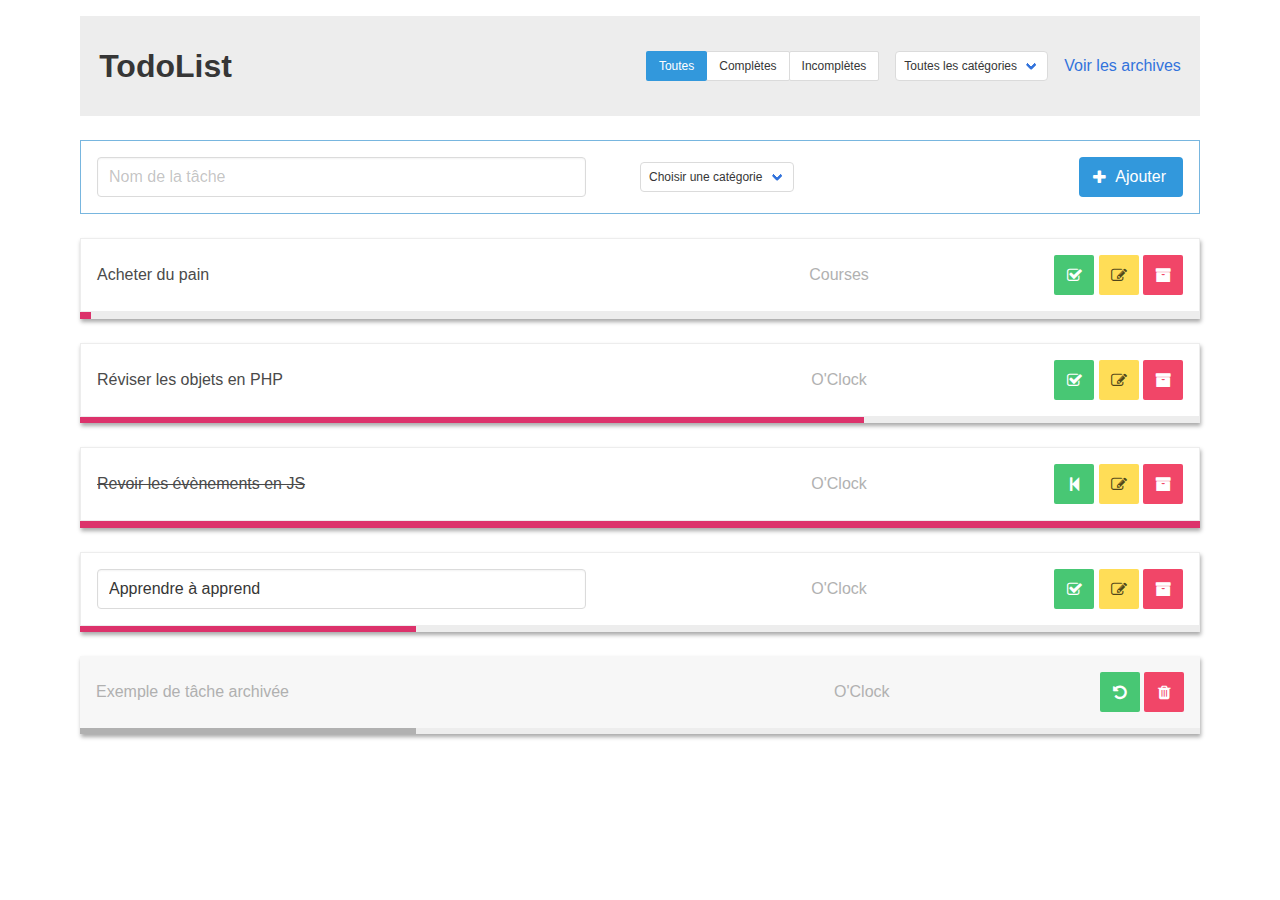
==== index.html @ 3dd72382 "fin atelier interactions, tache non ajoutée" ====
<!DOCTYPE html>
<html lang="fr">

<head>
    <meta charset="UTF-8" />
    <meta name="viewport" content="width=device-width, initial-scale=1.0" />
    <meta http-equiv="X-UA-Compatible" content="ie=edge" />
    <title>TodoList</title>
    <link rel="stylesheet" href="assets/css/font-awesome.css" />
    <link rel="stylesheet" href="assets/css/bulma.css" />
    <link rel="stylesheet" href="assets/css/style.css" />
</head>

<body>
    <div class="container">
        <header class="header">
            <div class="logo">
                <a href=".">
                    <h1 class="logo__title title is-3">TodoList</h1>
                </a>
            </div>
            <div class="filters">
                <div class="filters__task filters__task--completion buttons are-small has-addons">
                    <button class="filters__choice button is-info is-selected">Toutes</button>
                    <button class="filters__choice button">Complètes</button>
                    <button class="filters__choice button">Incomplètes</button>
                </div>
                <div class="filters__task filters__task--category select is-small">
                    <select class="filters__choice">
                        <option>Toutes les catégories</option>
                        <option>Courses</option>
                        <option>O'Clock</option>
                        <option>Projet Professionnel</option>
                    </select>
                </div>
                <div class="filters__task filters__task--archived">
                    <a class="filters__choice" href="#">Voir les archives</a>
                </div>
            </div>
        </header>


        <main>

            <div class="task task--add">
                <form method="POST">
                    <div class="task__content">
                        <div class="task__name">
                            <p class="task__name-display"></p>
                            <input class="task__name-edit input" type="text" placeholder="Nom de la tâche"
                                name="name" />
                        </div>
                        <div class="task__category">
                            <div class="select is-small">
                                <select>
                                    <option>Choisir une catégorie</option>
                                    <option>Courses</option>
                                    <option>O'Clock</option>
                                    <option>Projet Professionnel</option>
                                </select>
                            </div>
                        </div>
                        <div class="task__buttons">
                            <button class="task__button task__button--add button is-info">
                                <span class="icon is-small">
                                    <i class="fa fa-plus"></i>
                                </span>
                                <span>
                                    Ajouter
                                </span>
                            </button>
                        </div>
                    </div>
                </form>
            </div>


            <div class="tasks">

                <div class="task task--todo" data-category="Courses">
                    <div class="task__content">
                        <div class="task__name">
                            <p class="task__name-display">Acheter du pain</p>
                            <input class="task__name-edit input" type="text" value="Acheter du pain"
                                placeholder="Nom de la tâche" name="name" />
                        </div>
                        <div class="task__category">
                            <p>Courses</p>
                        </div>
                        <div class="task__buttons">
                            <button class="task__button task__button--incomplete button is-success is-small">
                                <span class="icon is-small">
                                    <i class="fa fa-step-backward"></i>
                                </span>
                            </button>
                            <button class="task__button task__button--desarchive button is-success is-small">
                                <span class="icon is-small">
                                    <i class="fa fa-undo"></i>
                                </span>
                            </button>
                            <button class="task__button task__button--validate button is-success is-small">
                                <span class="icon is-small">
                                    <i class="fa fa-check-square-o"></i>
                                </span>
                            </button>
                            <button class="task__button task__button--modify button is-warning is-small">
                                <span class="icon is-small">
                                    <i class="fa fa-pencil-square-o"></i>
                                </span>
                            </button>
                            <button class="task__button task__button--archive button is-danger is-small">
                                <span class="icon is-small">
                                    <i class="fa fa-archive"></i>
                                </span>
                            </button>
                            <button class="task__button task__button--delete button is-danger is-small">
                                <span class="icon is-small">
                                    <i class="fa fa-trash"></i>
                                </span>
                            </button>
                        </div>
                    </div>
                    <div class="progress-bar">
                        <div class="progress-bar__level" style="width:1%"></div>
                    </div>
                </div>

                <div class="task task--todo" data-category="O'Clock">
                    <div class="task__content">
                        <div class="task__name">
                            <p class="task__name-display">Réviser les objets en PHP</p>
                            <input class="task__name-edit input" type="text" value="Réviser les objets en PHP"
                                placeholder="Nom de la tâche" name="name" />
                        </div>
                        <div class="task__category">
                            <p>O'Clock</p>
                        </div>
                        <div class="task__buttons">
                            <button class="task__button task__button--incomplete button is-success is-small">
                                <span class="icon is-small">
                                    <i class="fa fa-step-backward"></i>
                                </span>
                            </button>
                            <button class="task__button task__button--desarchive button is-success is-small">
                                <span class="icon is-small">
                                    <i class="fa fa-undo"></i>
                                </span>
                            </button>
                            <button class="task__button task__button--validate button is-success is-small">
                                <span class="icon is-small">
                                    <i class="fa fa-check-square-o"></i>
                                </span>
                            </button>
                            <button class="task__button task__button--modify button is-warning is-small">
                                <span class="icon is-small">
                                    <i class="fa fa-pencil-square-o"></i>
                                </span>
                            </button>
                            <button class="task__button task__button--archive button is-danger is-small">
                                <span class="icon is-small">
                                    <i class="fa fa-archive"></i>
                                </span>
                            </button>
                            <button class="task__button task__button--delete button is-danger is-small">
                                <span class="icon is-small">
                                    <i class="fa fa-trash"></i>
                                </span>
                            </button>
                        </div>
                    </div>
                    <div class="progress-bar">
                        <div class="progress-bar__level" style="width:70%"></div>
                    </div>
                </div>

                <div class="task task--complete" data-category="O'Clock">
                    <div class="task__content">
                        <div class="task__name">
                            <p class="task__name-display">Revoir les évènements en JS</p>
                            <input class="task__name-edit input" type="text" value="Revoir les évènements en JS"
                                placeholder="Nom de la tâche" name="name" />
                        </div>
                        <div class="task__category">
                            <p>O'Clock</p>
                        </div>
                        <div class="task__buttons">
                            <button class="task__button task__button--incomplete button is-success is-small">
                                <span class="icon is-small">
                                    <i class="fa fa-step-backward"></i>
                                </span>
                            </button>
                            <button class="task__button task__button--desarchive button is-success is-small">
                                <span class="icon is-small">
                                    <i class="fa fa-undo"></i>
                                </span>
                            </button>
                            <button class="task__button task__button--validate button is-success is-small">
                                <span class="icon is-small">
                                    <i class="fa fa-check-square-o"></i>
                                </span>
                            </button>
                            <button class="task__button task__button--modify button is-warning is-small">
                                <span class="icon is-small">
                                    <i class="fa fa-pencil-square-o"></i>
                                </span>
                            </button>
                            <button class="task__button task__button--archive button is-danger is-small">
                                <span class="icon is-small">
                                    <i class="fa fa-archive"></i>
                                </span>
                            </button>
                            <button class="task__button task__button--delete button is-danger is-small">
                                <span class="icon is-small">
                                    <i class="fa fa-trash"></i>
                                </span>
                            </button>
                        </div>
                    </div>
                    <div class="progress-bar">
                        <div class="progress-bar__level" style="width:100%"></div>
                    </div>
                </div>

                <div class="task task--edit" data-category="O'Clock">
                    <div class="task__content">
                        <div class="task__name">
                            <p class="task__name-display">Apprendre à apprend</p>
                            <input class="task__name-edit input" type="text" value="Apprendre à apprend" name="name" />
                        </div>
                        <div class="task__category">
                            <p>O'Clock</p>
                        </div>
                        <div class="task__buttons">
                            <button class="task__button task__button--incomplete button is-success is-small">
                                <span class="icon is-small">
                                    <i class="fa fa-step-backward"></i>
                                </span>
                            </button>
                            <button class="task__button task__button--desarchive button is-success is-small">
                                <span class="icon is-small">
                                    <i class="fa fa-undo"></i>
                                </span>
                            </button>
                            <button class="task__button task__button--validate button is-success is-small">
                                <span class="icon is-small">
                                    <i class="fa fa-check-square-o"></i>
                                </span>
                            </button>
                            <button class="task__button task__button--modify button is-warning is-small">
                                <span class="icon is-small">
                                    <i class="fa fa-pencil-square-o"></i>
                                </span>
                            </button>
                            <button class="task__button task__button--archive button is-danger is-small">
                                <span class="icon is-small">
                                    <i class="fa fa-archive"></i>
                                </span>
                            </button>
                            <button class="task__button task__button--delete button is-danger is-small">
                                <span class="icon is-small">
                                    <i class="fa fa-trash"></i>
                                </span>
                            </button>
                        </div>
                    </div>
                    <div class="progress-bar">
                        <div class="progress-bar__level" style="width:30%"></div>
                    </div>
                </div>

                <div class="task task--archive" data-category="O'Clock">
                    <div class="task__content">
                        <div class="task__name">
                            <p class="task__name-display">Exemple de tâche archivée</p>
                            <input class="task__name-edit input" type="text" value="Exemple de tâche archivée"
                                placeholder="Nom de la tâche" name="name" />
                        </div>
                        <div class="task__category">
                            <p>O'Clock</p>
                        </div>
                        <div class="task__buttons">
                            <button class="task__button task__button--incomplete button is-success is-small">
                                <span class="icon is-small">
                                    <i class="fa fa-step-backward"></i>
                                </span>
                            </button>
                            <button class="task__button task__button--desarchive button is-success is-small">
                                <span class="icon is-small">
                                    <i class="fa fa-undo"></i>
                                </span>
                            </button>
                            <button class="task__button task__button--validate button is-success is-small">
                                <span class="icon is-small">
                                    <i class="fa fa-check-square-o"></i>
                                </span>
                            </button>
                            <button class="task__button task__button--modify button is-warning is-small">
                                <span class="icon is-small">
                                    <i class="fa fa-pencil-square-o"></i>
                                </span>
                            </button>
                            <button class="task__button task__button--archive button is-danger is-small">
                                <span class="icon is-small">
                                    <i class="fa fa-archive"></i>
                                </span>
                            </button>
                            <button class="task__button task__button--delete button is-danger is-small">
                                <span class="icon is-small">
                                    <i class="fa fa-trash"></i>
                                </span>
                            </button>
                        </div>
                    </div>
                    <div class="progress-bar">
                        <div class="progress-bar__level" style="width:30%"></div>
                    </div>
                </div>

            </div>
        </main>
    </div>

    <script src="assets/js/app.js"></script>
    <script src="assets/js/components/tasksList.js"></script>
    <script src="assets/js/components/task.js"></script>
    <script src="assets/js/components/newTaskForm.js"></script>

</body>



<template id="newTask">

    <div class="task task--todo" data-category="#">
        <div class="task__content">
            <div class="task__name">
                <p class="task__name-display"></p>
                <input class="task__name-edit input" type="text" value="#"
                    placeholder="Nom de la tâche" name="name" />
            </div>
            <div class="task__category">
                <p></p>
            </div>
            <div class="task__buttons">
                <button class="task__button task__button--incomplete button is-success is-small">
                    <span class="icon is-small">
                        <i class="fa fa-step-backward"></i>
                    </span>
                </button>
                <button class="task__button task__button--desarchive button is-success is-small">
                    <span class="icon is-small">
                        <i class="fa fa-undo"></i>
                    </span>
                </button>
                <button class="task__button task__button--validate button is-success is-small">
                    <span class="icon is-small">
                        <i class="fa fa-check-square-o"></i>
                    </span>
                </button>
                <button class="task__button task__button--modify button is-warning is-small">
                    <span class="icon is-small">
                        <i class="fa fa-pencil-square-o"></i>
                    </span>
                </button>
                <button class="task__button task__button--archive button is-danger is-small">
                    <span class="icon is-small">
                        <i class="fa fa-archive"></i>
                    </span>
                </button>
                <button class="task__button task__button--delete button is-danger is-small">
                    <span class="icon is-small">
                        <i class="fa fa-trash"></i>
                    </span>
                </button>
            </div>
        </div>
        <div class="progress-bar">
            <div class="progress-bar__level" style="width:1%"></div>
        </div>
    </div>

</template>

</html>
---- assets/css/style.css ----
.container {
    padding: 0.5rem;
  }
  
  .header {
    background-color: #ededed;
    padding: 1.2rem;
  }
  
  .logo__title {
    margin-bottom: 0.5rem;
  }
  
  .filters__task--completion.buttons {
    margin-bottom: 0.5rem;
  }
  
  .filters__task--archived {
    margin-top: 1rem;
  }
  
  .task {
    margin: 1.5rem 0 0 0;
  }
  
  .task,
  .task__button.button,
  .task__name-edit {
    font-size: 0.8rem;
  }
  
  .task__content {
    padding: 0.5rem;
    border: solid 1px #ededed;
    display: flex;
    align-items: center;
    justify-content: space-between;
    flex-wrap: wrap;
  }

  .tasks .task{

    box-shadow: 1px 3px 4px rgb(170, 170, 170) ;
  }
  
  .task__name {
    font-weight: 400;
    width: 35%;
  }
  
  .task__name-edit {
    display: none;
  }
  
  .task__category {
    color: #b1b1b1;
  }
  
  .task__buttons {
    margin-left: 1rem;
  }
  
  .progress-bar {
    height: 0.4rem;
    background-color: #ededed;    
  }
  
  .progress-bar__level {
    height: 0.4rem;
    background-color: #dc326b;    
  }
  
  .task__button--desarchive,
  .task__button--incomplete,
  .task__button--delete {
    display: none;
  }
  
  .task--complete .task__name-display {
    text-decoration: line-through;
  }
  
  .task--complete .task__button--validate {
    display: none;
  }
  
  .task--complete .task__button--incomplete {
    display: inline-block;
  }
  
  .task--edit .task__name-display {
    display: none;
  }
  
  .task--edit .task__name-edit {
    display: block;
    width: 90%;
  }
  
  .task--archive .task__content {
    background-color: #f7f7f7;
    border: none;
  }
  
  .task--archive .task__name {
    color: hsl(0, 0%, 69%);
  }
  
  .task--archive .progress-bar__level {
    background-color: #b1b1b1;
  }
  
  .task--archive .task__button--validate,
  .task--archive .task__button--modify,
  .task--archive .task__button--archive {
    display: none;
  }
  
  .task--archive .task__button--desarchive,
  .task--archive .task__button--delete {
    display: inline-block;
  }
  
  .task--add .task__content {
    border-color: #78b6df;
  }
  
  .task--add .task__name {
    width: 100%;
  }
  
  .task--add .task__category {
    width: 100%;
    margin-top: 0.5rem;
  }
  
  .task--add .task__name-edit {
    display: block;
    width: 90%;
  }
  
  .task--add .task__buttons {
    margin: 0.5rem 0 0 0;
  }
  
  .task--add .task__button {
    font-size: 1rem;
  }
  
  @media screen and (min-width: 640px) {
    .container {
      padding: 1rem;
    }
  
    .task,
    .task__button.button,
    .task__name-edit {
      font-size: 0.9rem;
    }
  
    .task__content {
      padding: 1rem;
    }
  
    .task__name {
      font-size: 1rem;
    }
  
    .task--add .task__name {
      width: 50%;
    }
  
    .task--add .task__category {
      margin: 0;
      width: 30%;
    }
  
    .task--add .task__buttons {
      width: 20%;
      text-align: right;
      margin: 0;
    }
  }
  
  @media screen and (min-width: 800px) {
    .header {
      display: flex;
      justify-content: space-between;
      align-items: center;
    }
  
    .logo__title {
      margin-bottom: 0;
    }
    
    
    .filters {
      display: flex;
      justify-content: space-between;
      align-items: center;
    }
    
    .filters__task--completion,
    .filters__task--category {
      margin-right: 1rem;
    }
    
    .filters__task--archived {
      margin-top: 0;
    }
  
    .filters__task--completion {
      margin-bottom: 0;
      margin-top: 1rem;
    }
  
    .task,
    .task__button.button,
    .task__name-edit.input {
      font-size: 1rem;
    }
  
    .task__name {
      width: 50%;
    }
  
    .task__name-edit {
      width: 60%;
    }
  }
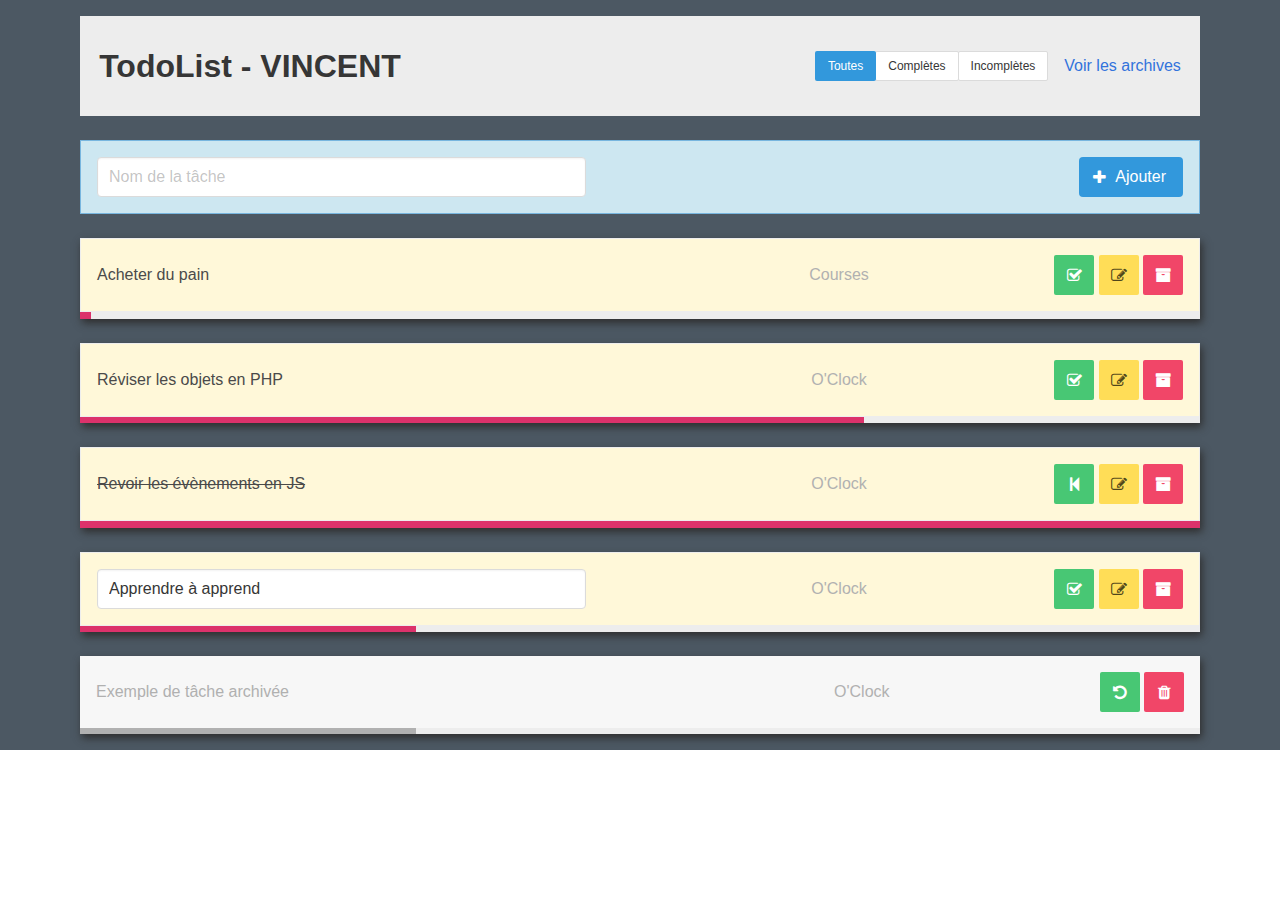
==== commit aa91d00f: "fin atelier E03, ajout du select catégories dans la nav OK" ====
--- a/index.html
+++ b/index.html
@@ -5,7 +5,7 @@
     <meta charset="UTF-8" />
     <meta name="viewport" content="width=device-width, initial-scale=1.0" />
     <meta http-equiv="X-UA-Compatible" content="ie=edge" />
-    <title>TodoList</title>
+    <title>TodoList - VINCENT</title>
     <link rel="stylesheet" href="assets/css/font-awesome.css" />
     <link rel="stylesheet" href="assets/css/bulma.css" />
     <link rel="stylesheet" href="assets/css/style.css" />
@@ -16,7 +16,7 @@
         <header class="header">
             <div class="logo">
                 <a href=".">
-                    <h1 class="logo__title title is-3">TodoList</h1>
+                    <h1 class="logo__title title is-3">TodoList - VINCENT</h1>
                 </a>
             </div>
             <div class="filters">
@@ -25,6 +25,9 @@
                     <button class="filters__choice button">Complètes</button>
                     <button class="filters__choice button">Incomplètes</button>
                 </div>
+
+                <form id="dataNav"></form>
+<!-- Menu déroulant des catégories
                 <div class="filters__task filters__task--category select is-small">
                     <select class="filters__choice">
                         <option>Toutes les catégories</option>
@@ -33,6 +36,7 @@
                         <option>Projet Professionnel</option>
                     </select>
                 </div>
+-->
                 <div class="filters__task filters__task--archived">
                     <a class="filters__choice" href="#">Voir les archives</a>
                 </div>
@@ -50,6 +54,9 @@
                             <input class="task__name-edit input" type="text" placeholder="Nom de la tâche"
                                 name="name" />
                         </div>
+               
+                        <form id="dataTask"></form>
+<!-- Menu déroulant des catégories
                         <div class="task__category">
                             <div class="select is-small">
                                 <select>
@@ -60,6 +67,7 @@
                                 </select>
                             </div>
                         </div>
+-->
                         <div class="task__buttons">
                             <button class="task__button task__button--add button is-info">
                                 <span class="icon is-small">
@@ -320,23 +328,15 @@
         </main>
     </div>
 
-    <script src="assets/js/app.js"></script>
-    <script src="assets/js/components/tasksList.js"></script>
-    <script src="assets/js/components/task.js"></script>
-    <script src="assets/js/components/newTaskForm.js"></script>
-
-</body>
-
-
-
-<template id="newTask">
-
-    <div class="task task--todo" data-category="#">
+<!-- Template utilisé pour la création d'une nouvelle tâche //-->
+<template id="task-template">
+
+    <div class="task task--todo" data-category="#Catégorie">
         <div class="task__content">
             <div class="task__name">
-                <p class="task__name-display"></p>
-                <input class="task__name-edit input" type="text" value="#"
-                    placeholder="Nom de la tâche" name="name" />
+                <p class="task__name-display">#Nouvelle tâche</p>
+                <input class="task__name-edit input" type="text" value="#Nouvelle tâche"
+                    placeholder="#Nouvelle tâche" name="name" />
             </div>
             <div class="task__category">
                 <p></p>
@@ -381,4 +381,11 @@
 
 </template>
 
+<script src="assets/js/app.js"></script>
+<script src="assets/js/components/categoriesList.js"></script>
+<script src="assets/js/components/taskForm.js"></script>
+<script src="assets/js/components/tasksList.js"></script>
+<script src="assets/js/components/task.js"></script>
+
+</body>
 </html>--- a/assets/css/style.css
+++ b/assets/css/style.css
@@ -1,4 +1,8 @@
-.container {
+  body {
+    background-color: #4c5863;
+  }
+  
+  .container {
     padding: 0.5rem;
   }
   
@@ -40,7 +44,8 @@
 
   .tasks .task{
 
-    box-shadow: 1px 3px 4px rgb(170, 170, 170) ;
+    box-shadow: 2px 4px 8px rgb(46, 46, 46) ;
+    background-color: #fff8d9;
   }
   
   .task__name {
@@ -123,6 +128,7 @@
   
   .task--add .task__content {
     border-color: #78b6df;
+    background-color: #cde7f1;
   }
   
   .task--add .task__name {
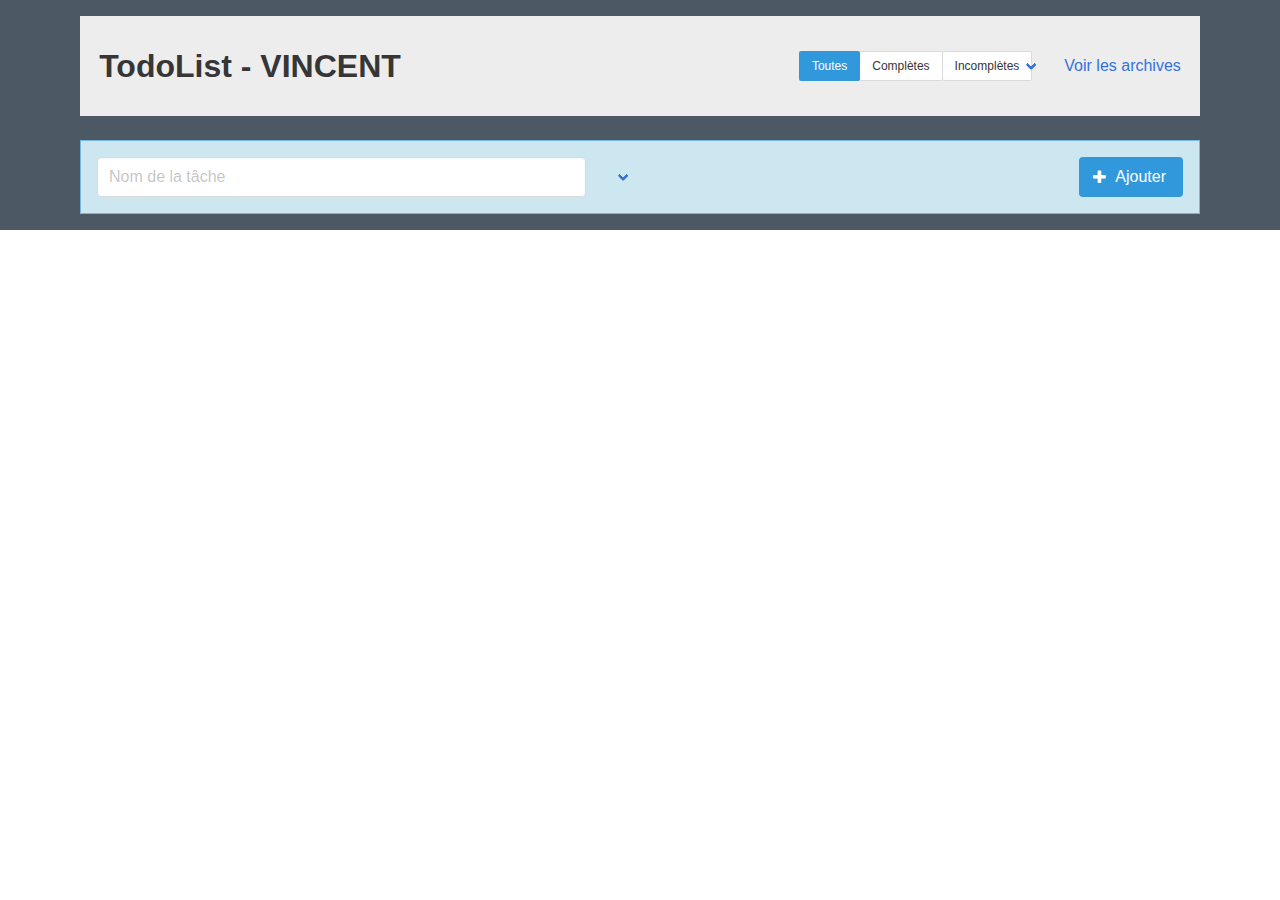
==== commit 783f9fd5: "correction atelier03" ====
--- a/index.html
+++ b/index.html
@@ -25,18 +25,15 @@
                     <button class="filters__choice button">Complètes</button>
                     <button class="filters__choice button">Incomplètes</button>
                 </div>
-
-                <form id="dataNav"></form>
-<!-- Menu déroulant des catégories
                 <div class="filters__task filters__task--category select is-small">
-                    <select class="filters__choice">
+                    <!--<select class="filters__choice">
                         <option>Toutes les catégories</option>
                         <option>Courses</option>
                         <option>O'Clock</option>
                         <option>Projet Professionnel</option>
-                    </select>
-                </div>
--->
+                    </select>-->
+                </div>
+
                 <div class="filters__task filters__task--archived">
                     <a class="filters__choice" href="#">Voir les archives</a>
                 </div>
@@ -54,20 +51,17 @@
                             <input class="task__name-edit input" type="text" placeholder="Nom de la tâche"
                                 name="name" />
                         </div>
-               
-                        <form id="dataTask"></form>
-<!-- Menu déroulant des catégories
                         <div class="task__category">
                             <div class="select is-small">
-                                <select>
+                                <!--<select>
                                     <option>Choisir une catégorie</option>
                                     <option>Courses</option>
                                     <option>O'Clock</option>
                                     <option>Projet Professionnel</option>
-                                </select>
+                                </select>-->
                             </div>
                         </div>
--->
+
                         <div class="task__buttons">
                             <button class="task__button task__button--add button is-info">
                                 <span class="icon is-small">
@@ -85,7 +79,7 @@
 
             <div class="tasks">
 
-                <div class="task task--todo" data-category="Courses">
+                <!-- <div class="task task--todo" data-category="Courses">
                     <div class="task__content">
                         <div class="task__name">
                             <p class="task__name-display">Acheter du pain</p>
@@ -322,70 +316,71 @@
                     <div class="progress-bar">
                         <div class="progress-bar__level" style="width:30%"></div>
                     </div>
-                </div>
+                </div> -->
 
             </div>
         </main>
     </div>
 
-<!-- Template utilisé pour la création d'une nouvelle tâche //-->
-<template id="task-template">
-
-    <div class="task task--todo" data-category="#Catégorie">
-        <div class="task__content">
-            <div class="task__name">
-                <p class="task__name-display">#Nouvelle tâche</p>
-                <input class="task__name-edit input" type="text" value="#Nouvelle tâche"
-                    placeholder="#Nouvelle tâche" name="name" />
-            </div>
-            <div class="task__category">
-                <p></p>
-            </div>
-            <div class="task__buttons">
-                <button class="task__button task__button--incomplete button is-success is-small">
-                    <span class="icon is-small">
-                        <i class="fa fa-step-backward"></i>
-                    </span>
-                </button>
-                <button class="task__button task__button--desarchive button is-success is-small">
-                    <span class="icon is-small">
-                        <i class="fa fa-undo"></i>
-                    </span>
-                </button>
-                <button class="task__button task__button--validate button is-success is-small">
-                    <span class="icon is-small">
-                        <i class="fa fa-check-square-o"></i>
-                    </span>
-                </button>
-                <button class="task__button task__button--modify button is-warning is-small">
-                    <span class="icon is-small">
-                        <i class="fa fa-pencil-square-o"></i>
-                    </span>
-                </button>
-                <button class="task__button task__button--archive button is-danger is-small">
-                    <span class="icon is-small">
-                        <i class="fa fa-archive"></i>
-                    </span>
-                </button>
-                <button class="task__button task__button--delete button is-danger is-small">
-                    <span class="icon is-small">
-                        <i class="fa fa-trash"></i>
-                    </span>
-                </button>
+    <!-- Template utilisé pour la création d'une nouvelle tâche //-->
+    <template id="task-template">
+
+        <div class="task task--todo" data-category="Catégorie">
+            <div class="task__content">
+                <div class="task__name">
+                    <p class="task__name-display">Nouvelle tâche</p>
+                    <input class="task__name-edit input" type="text" 
+                        placeholder="#Nouvelle tâche" name="name" />
+                </div>
+                <div class="task__category">
+                    <p></p>
+                </div>
+                <div class="task__buttons">
+                    <button class="task__button task__button--incomplete button is-success is-small">
+                        <span class="icon is-small">
+                            <i class="fa fa-step-backward"></i>
+                        </span>
+                    </button>
+                    <button class="task__button task__button--desarchive button is-success is-small">
+                        <span class="icon is-small">
+                            <i class="fa fa-undo"></i>
+                        </span>
+                    </button>
+                    <button class="task__button task__button--validate button is-success is-small">
+                        <span class="icon is-small">
+                            <i class="fa fa-check-square-o"></i>
+                        </span>
+                    </button>
+                    <button class="task__button task__button--modify button is-warning is-small">
+                        <span class="icon is-small">
+                            <i class="fa fa-pencil-square-o"></i>
+                        </span>
+                    </button>
+                    <button class="task__button task__button--archive button is-danger is-small">
+                        <span class="icon is-small">
+                            <i class="fa fa-archive"></i>
+                        </span>
+                    </button>
+                    <button class="task__button task__button--delete button is-danger is-small">
+                        <span class="icon is-small">
+                            <i class="fa fa-trash"></i>
+                        </span>
+                    </button>
+                </div>
+            </div>
+            <div class="progress-bar">
+                <div class="progress-bar__level" style="width:1%"></div>
             </div>
         </div>
-        <div class="progress-bar">
-            <div class="progress-bar__level" style="width:1%"></div>
-        </div>
-    </div>
-
-</template>
-
-<script src="assets/js/app.js"></script>
-<script src="assets/js/components/categoriesList.js"></script>
-<script src="assets/js/components/taskForm.js"></script>
-<script src="assets/js/components/tasksList.js"></script>
-<script src="assets/js/components/task.js"></script>
+
+    </template>
+
+    <script src="assets/js/app.js"></script>
+    <script src="assets/js/components/categoriesList.js"></script>
+    <script src="assets/js/components/taskForm.js"></script>
+    <script src="assets/js/components/tasksList.js"></script>
+    <script src="assets/js/components/task.js"></script>
 
 </body>
+
 </html>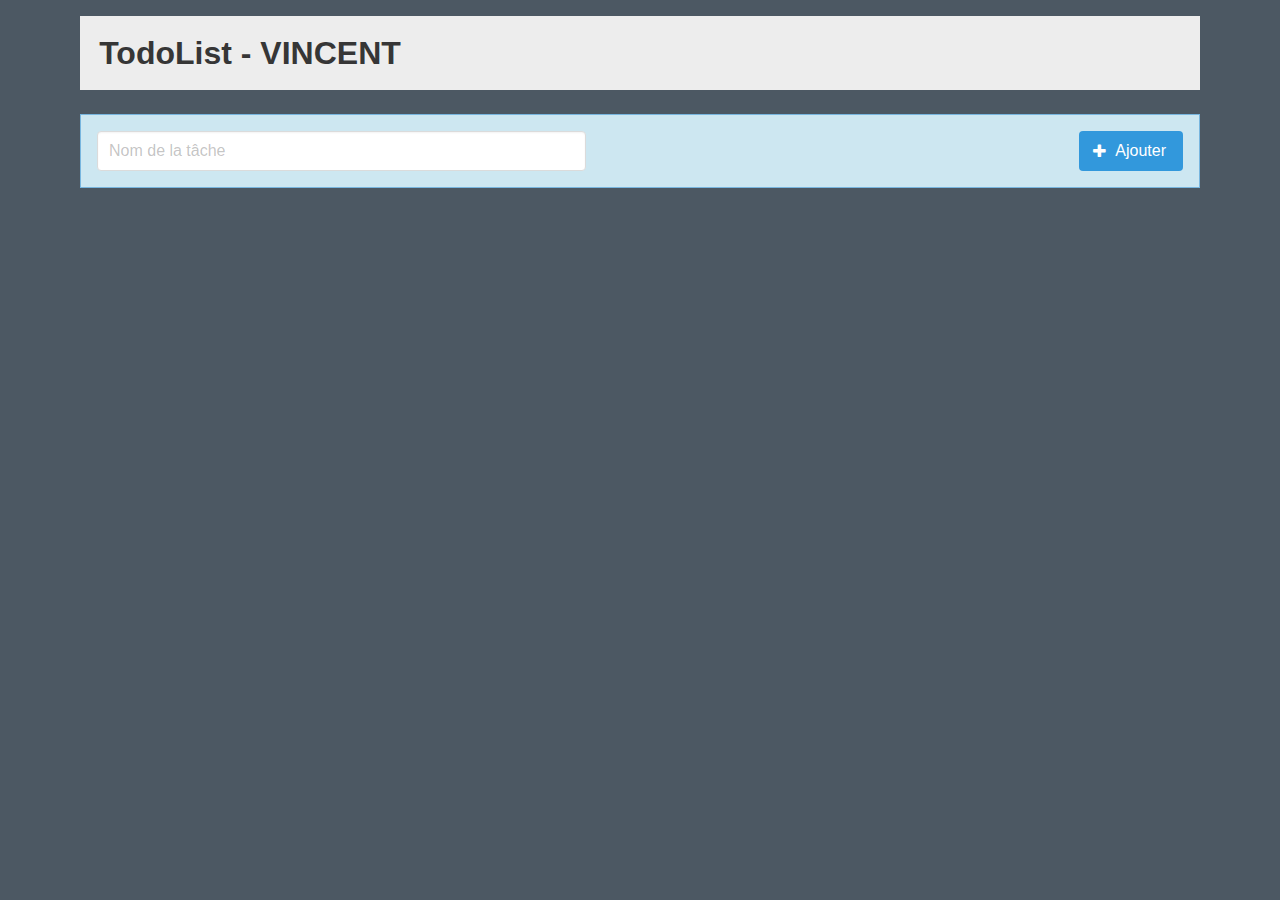
==== commit b7d90c09: "todolist simple : complétion, modification, suppression" ====
--- a/index.html
+++ b/index.html
@@ -19,47 +19,16 @@
                     <h1 class="logo__title title is-3">TodoList - VINCENT</h1>
                 </a>
             </div>
-            <div class="filters">
-                <div class="filters__task filters__task--completion buttons are-small has-addons">
-                    <button class="filters__choice button is-info is-selected">Toutes</button>
-                    <button class="filters__choice button">Complètes</button>
-                    <button class="filters__choice button">Incomplètes</button>
-                </div>
-                <div class="filters__task filters__task--category select is-small">
-                    <!--<select class="filters__choice">
-                        <option>Toutes les catégories</option>
-                        <option>Courses</option>
-                        <option>O'Clock</option>
-                        <option>Projet Professionnel</option>
-                    </select>-->
-                </div>
-
-                <div class="filters__task filters__task--archived">
-                    <a class="filters__choice" href="#">Voir les archives</a>
-                </div>
-            </div>
         </header>
 
-
         <main>
-
             <div class="task task--add">
                 <form method="POST">
                     <div class="task__content">
                         <div class="task__name">
                             <p class="task__name-display"></p>
-                            <input class="task__name-edit input" type="text" placeholder="Nom de la tâche"
+                            <input id="cform" class="task__name-edit input" type="text" placeholder="Nom de la tâche"
                                 name="name" />
-                        </div>
-                        <div class="task__category">
-                            <div class="select is-small">
-                                <!--<select>
-                                    <option>Choisir une catégorie</option>
-                                    <option>Courses</option>
-                                    <option>O'Clock</option>
-                                    <option>Projet Professionnel</option>
-                                </select>-->
-                            </div>
                         </div>
 
                         <div class="task__buttons">
@@ -76,274 +45,26 @@
                 </form>
             </div>
 
+            <!-- Les tâches s'affichent ici -->
+            <div class="tasks">
+            </div>
 
-            <div class="tasks">
-
-                <!-- <div class="task task--todo" data-category="Courses">
-                    <div class="task__content">
-                        <div class="task__name">
-                            <p class="task__name-display">Acheter du pain</p>
-                            <input class="task__name-edit input" type="text" value="Acheter du pain"
-                                placeholder="Nom de la tâche" name="name" />
-                        </div>
-                        <div class="task__category">
-                            <p>Courses</p>
-                        </div>
-                        <div class="task__buttons">
-                            <button class="task__button task__button--incomplete button is-success is-small">
-                                <span class="icon is-small">
-                                    <i class="fa fa-step-backward"></i>
-                                </span>
-                            </button>
-                            <button class="task__button task__button--desarchive button is-success is-small">
-                                <span class="icon is-small">
-                                    <i class="fa fa-undo"></i>
-                                </span>
-                            </button>
-                            <button class="task__button task__button--validate button is-success is-small">
-                                <span class="icon is-small">
-                                    <i class="fa fa-check-square-o"></i>
-                                </span>
-                            </button>
-                            <button class="task__button task__button--modify button is-warning is-small">
-                                <span class="icon is-small">
-                                    <i class="fa fa-pencil-square-o"></i>
-                                </span>
-                            </button>
-                            <button class="task__button task__button--archive button is-danger is-small">
-                                <span class="icon is-small">
-                                    <i class="fa fa-archive"></i>
-                                </span>
-                            </button>
-                            <button class="task__button task__button--delete button is-danger is-small">
-                                <span class="icon is-small">
-                                    <i class="fa fa-trash"></i>
-                                </span>
-                            </button>
-                        </div>
-                    </div>
-                    <div class="progress-bar">
-                        <div class="progress-bar__level" style="width:1%"></div>
-                    </div>
-                </div>
-
-                <div class="task task--todo" data-category="O'Clock">
-                    <div class="task__content">
-                        <div class="task__name">
-                            <p class="task__name-display">Réviser les objets en PHP</p>
-                            <input class="task__name-edit input" type="text" value="Réviser les objets en PHP"
-                                placeholder="Nom de la tâche" name="name" />
-                        </div>
-                        <div class="task__category">
-                            <p>O'Clock</p>
-                        </div>
-                        <div class="task__buttons">
-                            <button class="task__button task__button--incomplete button is-success is-small">
-                                <span class="icon is-small">
-                                    <i class="fa fa-step-backward"></i>
-                                </span>
-                            </button>
-                            <button class="task__button task__button--desarchive button is-success is-small">
-                                <span class="icon is-small">
-                                    <i class="fa fa-undo"></i>
-                                </span>
-                            </button>
-                            <button class="task__button task__button--validate button is-success is-small">
-                                <span class="icon is-small">
-                                    <i class="fa fa-check-square-o"></i>
-                                </span>
-                            </button>
-                            <button class="task__button task__button--modify button is-warning is-small">
-                                <span class="icon is-small">
-                                    <i class="fa fa-pencil-square-o"></i>
-                                </span>
-                            </button>
-                            <button class="task__button task__button--archive button is-danger is-small">
-                                <span class="icon is-small">
-                                    <i class="fa fa-archive"></i>
-                                </span>
-                            </button>
-                            <button class="task__button task__button--delete button is-danger is-small">
-                                <span class="icon is-small">
-                                    <i class="fa fa-trash"></i>
-                                </span>
-                            </button>
-                        </div>
-                    </div>
-                    <div class="progress-bar">
-                        <div class="progress-bar__level" style="width:70%"></div>
-                    </div>
-                </div>
-
-                <div class="task task--complete" data-category="O'Clock">
-                    <div class="task__content">
-                        <div class="task__name">
-                            <p class="task__name-display">Revoir les évènements en JS</p>
-                            <input class="task__name-edit input" type="text" value="Revoir les évènements en JS"
-                                placeholder="Nom de la tâche" name="name" />
-                        </div>
-                        <div class="task__category">
-                            <p>O'Clock</p>
-                        </div>
-                        <div class="task__buttons">
-                            <button class="task__button task__button--incomplete button is-success is-small">
-                                <span class="icon is-small">
-                                    <i class="fa fa-step-backward"></i>
-                                </span>
-                            </button>
-                            <button class="task__button task__button--desarchive button is-success is-small">
-                                <span class="icon is-small">
-                                    <i class="fa fa-undo"></i>
-                                </span>
-                            </button>
-                            <button class="task__button task__button--validate button is-success is-small">
-                                <span class="icon is-small">
-                                    <i class="fa fa-check-square-o"></i>
-                                </span>
-                            </button>
-                            <button class="task__button task__button--modify button is-warning is-small">
-                                <span class="icon is-small">
-                                    <i class="fa fa-pencil-square-o"></i>
-                                </span>
-                            </button>
-                            <button class="task__button task__button--archive button is-danger is-small">
-                                <span class="icon is-small">
-                                    <i class="fa fa-archive"></i>
-                                </span>
-                            </button>
-                            <button class="task__button task__button--delete button is-danger is-small">
-                                <span class="icon is-small">
-                                    <i class="fa fa-trash"></i>
-                                </span>
-                            </button>
-                        </div>
-                    </div>
-                    <div class="progress-bar">
-                        <div class="progress-bar__level" style="width:100%"></div>
-                    </div>
-                </div>
-
-                <div class="task task--edit" data-category="O'Clock">
-                    <div class="task__content">
-                        <div class="task__name">
-                            <p class="task__name-display">Apprendre à apprend</p>
-                            <input class="task__name-edit input" type="text" value="Apprendre à apprend" name="name" />
-                        </div>
-                        <div class="task__category">
-                            <p>O'Clock</p>
-                        </div>
-                        <div class="task__buttons">
-                            <button class="task__button task__button--incomplete button is-success is-small">
-                                <span class="icon is-small">
-                                    <i class="fa fa-step-backward"></i>
-                                </span>
-                            </button>
-                            <button class="task__button task__button--desarchive button is-success is-small">
-                                <span class="icon is-small">
-                                    <i class="fa fa-undo"></i>
-                                </span>
-                            </button>
-                            <button class="task__button task__button--validate button is-success is-small">
-                                <span class="icon is-small">
-                                    <i class="fa fa-check-square-o"></i>
-                                </span>
-                            </button>
-                            <button class="task__button task__button--modify button is-warning is-small">
-                                <span class="icon is-small">
-                                    <i class="fa fa-pencil-square-o"></i>
-                                </span>
-                            </button>
-                            <button class="task__button task__button--archive button is-danger is-small">
-                                <span class="icon is-small">
-                                    <i class="fa fa-archive"></i>
-                                </span>
-                            </button>
-                            <button class="task__button task__button--delete button is-danger is-small">
-                                <span class="icon is-small">
-                                    <i class="fa fa-trash"></i>
-                                </span>
-                            </button>
-                        </div>
-                    </div>
-                    <div class="progress-bar">
-                        <div class="progress-bar__level" style="width:30%"></div>
-                    </div>
-                </div>
-
-                <div class="task task--archive" data-category="O'Clock">
-                    <div class="task__content">
-                        <div class="task__name">
-                            <p class="task__name-display">Exemple de tâche archivée</p>
-                            <input class="task__name-edit input" type="text" value="Exemple de tâche archivée"
-                                placeholder="Nom de la tâche" name="name" />
-                        </div>
-                        <div class="task__category">
-                            <p>O'Clock</p>
-                        </div>
-                        <div class="task__buttons">
-                            <button class="task__button task__button--incomplete button is-success is-small">
-                                <span class="icon is-small">
-                                    <i class="fa fa-step-backward"></i>
-                                </span>
-                            </button>
-                            <button class="task__button task__button--desarchive button is-success is-small">
-                                <span class="icon is-small">
-                                    <i class="fa fa-undo"></i>
-                                </span>
-                            </button>
-                            <button class="task__button task__button--validate button is-success is-small">
-                                <span class="icon is-small">
-                                    <i class="fa fa-check-square-o"></i>
-                                </span>
-                            </button>
-                            <button class="task__button task__button--modify button is-warning is-small">
-                                <span class="icon is-small">
-                                    <i class="fa fa-pencil-square-o"></i>
-                                </span>
-                            </button>
-                            <button class="task__button task__button--archive button is-danger is-small">
-                                <span class="icon is-small">
-                                    <i class="fa fa-archive"></i>
-                                </span>
-                            </button>
-                            <button class="task__button task__button--delete button is-danger is-small">
-                                <span class="icon is-small">
-                                    <i class="fa fa-trash"></i>
-                                </span>
-                            </button>
-                        </div>
-                    </div>
-                    <div class="progress-bar">
-                        <div class="progress-bar__level" style="width:30%"></div>
-                    </div>
-                </div> -->
-
-            </div>
         </main>
     </div>
 
-    <!-- Template utilisé pour la création d'une nouvelle tâche //-->
+    <!-- Template utilisé pour la création d'une nouvelle tâche -->
     <template id="task-template">
-
-        <div class="task task--todo" data-category="Catégorie">
+        <div class="task task--todo" data-id="Id">
             <div class="task__content">
                 <div class="task__name">
                     <p class="task__name-display">Nouvelle tâche</p>
                     <input class="task__name-edit input" type="text" 
                         placeholder="#Nouvelle tâche" name="name" />
                 </div>
-                <div class="task__category">
-                    <p></p>
-                </div>
                 <div class="task__buttons">
                     <button class="task__button task__button--incomplete button is-success is-small">
                         <span class="icon is-small">
                             <i class="fa fa-step-backward"></i>
-                        </span>
-                    </button>
-                    <button class="task__button task__button--desarchive button is-success is-small">
-                        <span class="icon is-small">
-                            <i class="fa fa-undo"></i>
                         </span>
                     </button>
                     <button class="task__button task__button--validate button is-success is-small">
@@ -354,11 +75,6 @@
                     <button class="task__button task__button--modify button is-warning is-small">
                         <span class="icon is-small">
                             <i class="fa fa-pencil-square-o"></i>
-                        </span>
-                    </button>
-                    <button class="task__button task__button--archive button is-danger is-small">
-                        <span class="icon is-small">
-                            <i class="fa fa-archive"></i>
                         </span>
                     </button>
                     <button class="task__button task__button--delete button is-danger is-small">
@@ -372,11 +88,9 @@
                 <div class="progress-bar__level" style="width:1%"></div>
             </div>
         </div>
-
     </template>
 
     <script src="assets/js/app.js"></script>
-    <script src="assets/js/components/categoriesList.js"></script>
     <script src="assets/js/components/taskForm.js"></script>
     <script src="assets/js/components/tasksList.js"></script>
     <script src="assets/js/components/task.js"></script>
--- a/assets/css/style.css
+++ b/assets/css/style.css
@@ -1,4 +1,4 @@
-  body {
+  html{
     background-color: #4c5863;
   }
   
@@ -13,14 +13,6 @@
   
   .logo__title {
     margin-bottom: 0.5rem;
-  }
-  
-  .filters__task--completion.buttons {
-    margin-bottom: 0.5rem;
-  }
-  
-  .filters__task--archived {
-    margin-top: 1rem;
   }
   
   .task {
@@ -57,10 +49,6 @@
     display: none;
   }
   
-  .task__category {
-    color: #b1b1b1;
-  }
-  
   .task__buttons {
     margin-left: 1rem;
   }
@@ -74,10 +62,8 @@
     height: 0.4rem;
     background-color: #dc326b;    
   }
-  
-  .task__button--desarchive,
-  .task__button--incomplete,
-  .task__button--delete {
+
+  .task--todo .task__button--incomplete {
     display: none;
   }
   
@@ -89,10 +75,6 @@
     display: none;
   }
   
-  .task--complete .task__button--incomplete {
-    display: inline-block;
-  }
-  
   .task--edit .task__name-display {
     display: none;
   }
@@ -102,29 +84,15 @@
     width: 90%;
   }
   
-  .task--archive .task__content {
+  .task--complete .task__content {
     background-color: #f7f7f7;
     border: none;
   }
   
-  .task--archive .task__name {
+  .task--complete .task__name {
     color: hsl(0, 0%, 69%);
   }
-  
-  .task--archive .progress-bar__level {
-    background-color: #b1b1b1;
-  }
-  
-  .task--archive .task__button--validate,
-  .task--archive .task__button--modify,
-  .task--archive .task__button--archive {
-    display: none;
-  }
-  
-  .task--archive .task__button--desarchive,
-  .task--archive .task__button--delete {
-    display: inline-block;
-  }
+
   
   .task--add .task__content {
     border-color: #78b6df;
@@ -133,11 +101,6 @@
   
   .task--add .task__name {
     width: 100%;
-  }
-  
-  .task--add .task__category {
-    width: 100%;
-    margin-top: 0.5rem;
   }
   
   .task--add .task__name-edit {
@@ -176,11 +139,6 @@
       width: 50%;
     }
   
-    .task--add .task__category {
-      margin: 0;
-      width: 30%;
-    }
-  
     .task--add .task__buttons {
       width: 20%;
       text-align: right;
@@ -198,28 +156,7 @@
     .logo__title {
       margin-bottom: 0;
     }
-    
-    
-    .filters {
-      display: flex;
-      justify-content: space-between;
-      align-items: center;
-    }
-    
-    .filters__task--completion,
-    .filters__task--category {
-      margin-right: 1rem;
-    }
-    
-    .filters__task--archived {
-      margin-top: 0;
-    }
-  
-    .filters__task--completion {
-      margin-bottom: 0;
-      margin-top: 1rem;
-    }
-  
+        
     .task,
     .task__button.button,
     .task__name-edit.input {
